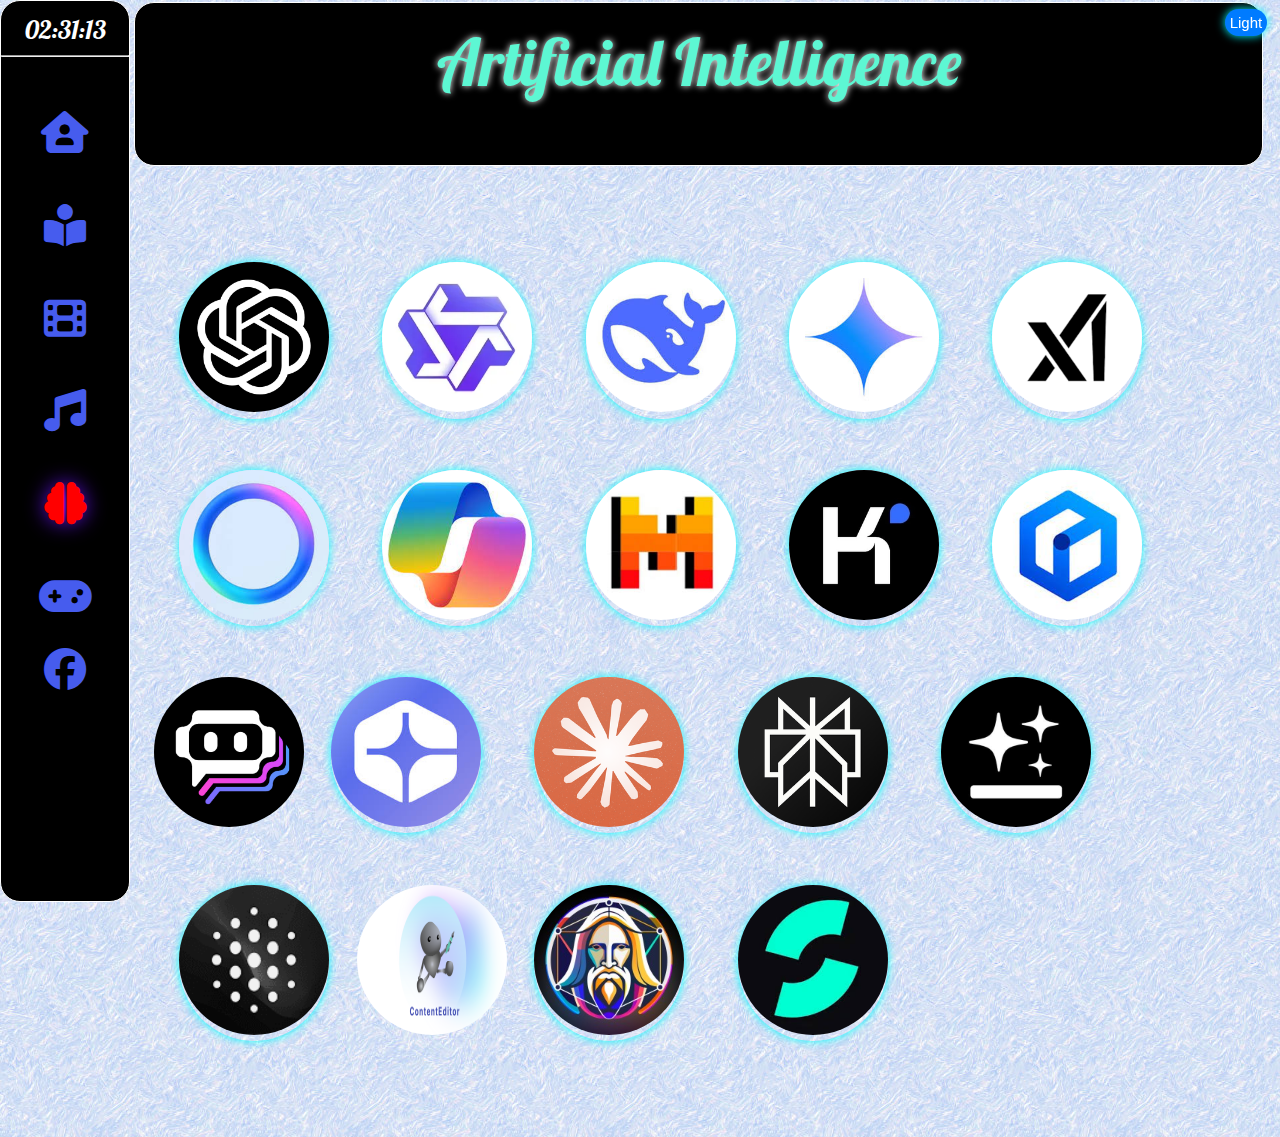
==== Code/AI/ttnt.html @ b78d7c68 "capnhatlan6" ====
<!DOCTYPE html>
<html lang="en">
<head>
    <meta charset="UTF-8">
    <meta name="viewport" content="width=device-width, initial-scale=1.0">
    <link rel="stylesheet" href="https://cdnjs.cloudflare.com/ajax/libs/font-awesome/6.7.2/css/all.min.css">
    <link rel="preconnect" href="https://fonts.googleapis.com">
    <link rel="preconnect" href="https://fonts.gstatic.com" crossorigin>
    <link href="https://fonts.googleapis.com/css2?family=Kablammo&family=Lobster&family=Moo+Lah+Lah&family=Rubik+Gemstones&family=Yesteryear&display=swap" rel="stylesheet">
    <link rel="stylesheet" href="../../reset.css">
    <link rel="stylesheet" href="../../style.css">
    <link rel="stylesheet" href="ttnt.css">
    <title>AI</title>
</head>
<body>
    <div class="thanh-ben">
        <div class="clock">
            <span id="hours">00</span>:<span id="minutes">00</span>:<span id="seconds">00</span>
        </div>
        <hr>
        <div class="icon">
            <a href="../../index.html"><i class="fa-solid fa-house-user"></i></a> <br>
            <a href="https://hmg09.github.io/Web_quizsprint/"><i class="fa-solid fa-book-open-reader"></i></a> <br>
            <a href=""><i class="fa-solid fa-film"></i></a> <br>
            <a href=""><i class="fa-solid fa-music"></i></a> <br>
            <a href=""><i class="fa-solid fa-brain"></i></a> <br>
            <a href=""><i class="fa-solid fa-gamepad"></i></a> <br> <br> <br> <br>
            <a href="https://www.facebook.com/quoc.tram.941412/"><i class="fa-brands fa-facebook"></i></a>
        </div>
    </div>
    <div class="head">
        <h1>Artificial Intelligence</h1>
        <button id="toggleMode">Chuyển sang chế độ tối</button>
    </div>
    <marquee><div id="info-box"></div></marquee>
    <div class="congcu">
        <a href="https://chatgpt.com/" class="AI"><img src="../../tai-nguyen/image/anh-chatgpt.png" alt="Chat GPT"></a>
        <a href="https://chat.qwenlm.ai/" class="AI"><img src="../../tai-nguyen/image/anh-Qwen.webp" alt="Qwen"></a>
        <a href="https://chat.deepseek.com/" class="AI"><img src="../../tai-nguyen/image/anh-deepseek.jfif" alt="Deepseek"></a>
        <a href="https://gemini.google.com/app" class="AI"><img src="../../tai-nguyen/image/anh-gemini.jfif" alt="Gemini"></a>
        <a href="https://grok.com/" class="AI"><img src="../../tai-nguyen/image/anh-grok.png" alt="Grok"></a>
        <a href="https://www.meta.ai/" class="AI"><img src="../../tai-nguyen/image/anh-metaai.jfif" alt="Meta AI"></a>
        <a href="https://copilot.microsoft.com/chats/" class="AI"><img src="../../tai-nguyen/image/anh-Copilot.jfif" alt="Copilot"></a>
        <a href="https://chat.mistral.ai/chat" class="AI"><img src="../../tai-nguyen/image/anh-Mistral.jfif" alt="Mistral"></a>
        <a href="https://kimi.ai/" class="AI"><img src="../../tai-nguyen/image/anh-kimi.jfif" alt="Kimi"></a>
        <a href="https://yiyan.baidu.com/" class="AI"><img src="../../tai-nguyen/image/anh-ernie.jfif" alt=""></a>
        <a href="https://poe.com/" class="Ai"><img src="../../tai-nguyen/image/anh-poe.png" alt="Poe"></a>
        <a href="https://you.com/?chatMode=default" class="AI"><img src="../../tai-nguyen/image/anh-youchat.jfif" alt="Youchat"></a>
        <a href="https://claude.ai/new" class="AI"><img src="../../tai-nguyen/image/anh-claude.png" alt="Claude"></a>
        <a href="https://www.perplexity.ai/" class="AI"><img src="../../tai-nguyen/image/anh-perlexity.png" alt="Perplexity"></a>
        <a href="https://www.genspark.ai/" class="AI"><img src="../../tai-nguyen/image/anh-Genspark.jfif" alt="Genspark"></a>
        <a href="https://www.blackbox.ai/" class="AI"><img src="../../tai-nguyen/image/anh-blackbox.png" alt="Blackbox"></a>
        <a href="https://contenteditor.net/" class="Ai"><img src="../../tai-nguyen/image/anh-contenteditor.png" alt="Contenteditor"></a>
        <a href="https://app.leonardo.ai/" class="AI"><img src="../../tai-nguyen/image/anh-leonardoai.jfif" alt="Leonardo"></a>
        <a href="https://www.shakker.ai/home" class="AI"><img src="../../tai-nguyen/image/anh-shakker.jfif" alt="Shakker"></a>
    </div>
    <script src="../../script.js"></script>
</body>
</html>
---- style.css ----
html{
    scroll-behavior: smooth;
    font-size: 62.5%;
}
body{
    background: url('./tai-nguyen/image/anhnen1.webp');
    font-family: -apple-system, BlinkMacSystemFont, "Segoe UI", Roboto, Oxygen-Sans, Ubuntu, Cantarell, "Helvetica Neue",sans-serif;
    font-family: "Lobster", serif;
    overflow-x: hidden;
    overflow-y: auto;
}
button {
    padding: 10px 20px;
    font-size: 1rem;
    cursor: pointer;
    border: none;
    border-radius: 5px;
    background-color: #007bff;
    color: white;
    transition: background-color 0.3s ease, transform 0.3s ease;
}

button:hover {
    background-color: #0056b3;
    transform: scale(1.05);
}

/* Chế độ sáng */
body.light-mode {
    background:url('./tai-nguyen/image/anhnen2.jpg');
    height: 100vh;
    width: 100vw;
}

body.light-mode button {
    background-color: #007bff;
}

/* Chế độ tối */
body.dark-mode {
    background:url('./tai-nguyen/image/anhnen1.webp') center repeat fixed;
    height: 100vh;
    width: 100vw;
}

body.dark-mode button {
    background-color: #bb86fc;
}
::wet-scrollbar{
    width: 0.5rem;
}
html::-webkit-scrollbar {
    width: 0.9vw; /* Độ rộng của thanh scrollbar */
}

html::-webkit-scrollbar-track {
    background: #000000; /* Màu nền */
    border-radius: 10px; /* Bo tròn viền */
}

html::-webkit-scrollbar-thumb {
    background: #39eeff; /* Màu chính */
    border-radius: 10px; /* Bo tròn viền */
    border: 0.1vw solid #f0f0f0; /* Viền ngoài */
}

html::-webkit-scrollbar-thumb:hover {
    background: #78f9f6; /* Màu khi hover */
}
.thanh-ben{
    width: 10vw;
    height: 100vh;
    background-color: black;
    display: block;
    border: 0.1rem double white;
    border-radius: 2rem;
}
.clock{
    color: white;
    user-select: none;
    /* border: 0.1rem solid white; */
    font-size: 2vw;
    text-align: center;
    border-radius: 50rem;
    padding: 0.7rem;
    margin-top: 1vh;
    /* box-shadow: 0rem 0rem 1rem cyan; */
}
a{
    font-size: 3.3vw;
    color: rgb(70, 92, 238);
}
a:hover{
    color: rgb(70, 154, 238);
    text-decoration: none;
    font-size: 4vw;
}
.icon{
    text-align: center;
    height: 100vh;
}
.fa-house-user{
    color: red;
    text-shadow: 0 0 2rem rgb(91, 15, 221);
}
.fa-solid{
    margin-top: 5.5vh;
}
.head{
    padding-top: 3vh;
    display: block;
    user-select: none;
    height: 15vh;
    width:88vw;
    background: black;
    margin-top: -100vh;
    margin-left: 10.5vw;
    color: rgb(93, 247, 211);
    font-size: 5vw;
    text-align: center;
    border-radius: 2rem;
    border: 0.1rem solid white;
    text-shadow: 0rem 0rem 0.7rem white;
}
h1{
    display: block;
}
#toggleMode{
    position: fixed;
    top: 1vh;
    right: 1vw;
    background-color: #007bff;
    color: white;
    border-radius: 3rem;
    border: none;
    padding: 0.5rem;
    font-size: 1.5rem;
    cursor: pointer;
    transition: background-color 0.3s ease, transform 0.3s ease;
    box-shadow: 0 0 10px #00ffff;
}
#toggleMode:hover{
    background-color: #0056b3;
    transform: scale(1.05);
}
#info-box {
    font-size: 1.7vw;
    background: rgba(0, 0, 0, 0.7);
    padding: 1rem;
    border-radius: 50rem;
    display: inline-block;
    box-shadow: 0 0 10px #00ffff;
    color: #f0f0f0;
    margin-left: 11vw;
    margin-top: 1vh;
    user-select: none;
}

/* Giao diện điện thoại */
@media screen and (max-width: 600px) {
    .thanh-ben{
        width: 20vw;
        height: 100vh;
        background-color: black;
        display: block;
        border: 0.1rem double white;
        border-radius: 2rem;
    }
    .head{
        padding-top: 1.5vh;
    display: block;
    user-select: none;
    height: 6vh;
    width:70vw;
    background: black;
    margin-top: -100vh;
    margin-left: 24vw;
    color: rgb(93, 247, 211);
    font-size: 8vw;
    text-align: center;
    border-radius: 2rem;
    border: 0.1rem solid white;
    text-shadow: 0rem 0rem 0.7rem white;
    }
button {
    /* padding: 10px 20px; */
    font-size: 1rem;
    cursor: pointer;
    border: none;
    border-radius: 5px;
    background-color: #007bff;
    color: white;
    transition: background-color 0.3s ease, transform 0.3s ease;
    margin-top: 87vh;
    margin-right: 83vw;
    }
    a{
        font-size: 8vw;
        color: rgb(70, 92, 238);
    }
    a:hover{
        color: rgb(70, 154, 238);
        text-decoration: none;
        font-size: 9vw;
    }
    .clock{
        color: white;
        user-select: none;
        /* border: 0.1rem solid white; */
        font-size: 5vw;
        text-align: center;
        border-radius: 50rem;
        padding: 0.7rem;
        margin-top: 1vh;
        /* box-shadow: 0rem 0rem 1rem cyan; */
    }
    #info-box {
        font-size: 5vw;
        background: rgba(0, 0, 0, 0.7);
        padding: 1rem;
        border-radius: 50rem;
        display: inline-block;
        box-shadow: 0 0 10px #00ffff;
        color: #f0f0f0;
        margin-left: 11vw;
        margin-top: 1vh;
        user-select: none;
    }
}
---- Code/AI/ttnt.css ----
.fa-brain{
    color: red;
    text-shadow: 0 0 2rem rgb(91, 15, 221);
}
.fa-house-user{
    color: rgb(70, 92, 238);
    text-shadow: none;
}
.congcu{
    /* background-color: aqua; */
    width: 86vw;height: 100vh;
    margin-left: 12vw;
    margin-top: 2vh;

}
.AI{
    display: inline-block;
    box-shadow: 0rem 0rem 1rem cyan;
    margin: 2vw;
    border-radius: 50%;
}
img{
    border-radius: 50%;
    width: 15rem;
    height: 15rem;
}
@media only screen and (max-width: 600px) {
    img{
        width: 10rem;
        height: 10rem;
    }
    .congcu{
        /* background-color: aqua; */
        width: auto;
        height: 100vh;
        margin-left: 30vw;
        margin-top: 2vh;
    }
}
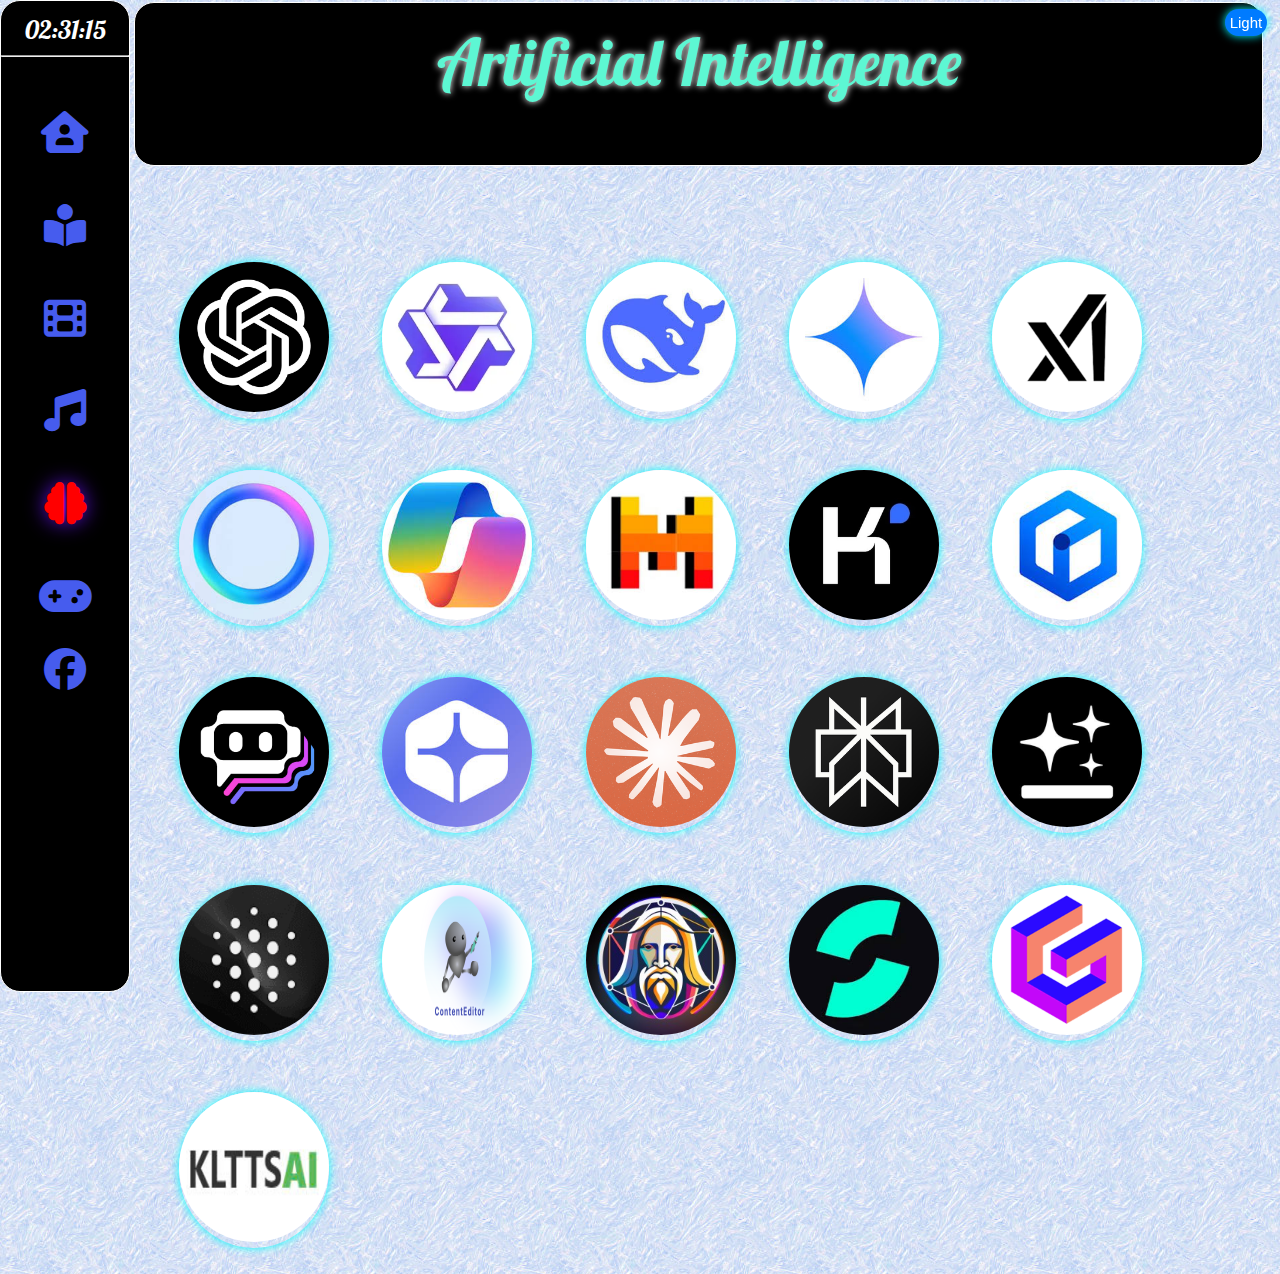
==== commit 6e92372a: "capnhatlan7" ====
--- a/Code/AI/ttnt.html
+++ b/Code/AI/ttnt.html
@@ -44,15 +44,17 @@
         <a href="https://chat.mistral.ai/chat" class="AI"><img src="../../tai-nguyen/image/anh-Mistral.jfif" alt="Mistral"></a>
         <a href="https://kimi.ai/" class="AI"><img src="../../tai-nguyen/image/anh-kimi.jfif" alt="Kimi"></a>
         <a href="https://yiyan.baidu.com/" class="AI"><img src="../../tai-nguyen/image/anh-ernie.jfif" alt=""></a>
-        <a href="https://poe.com/" class="Ai"><img src="../../tai-nguyen/image/anh-poe.png" alt="Poe"></a>
+        <a href="https://poe.com/" class="AI"><img src="../../tai-nguyen/image/anh-poe.png" alt="Poe"></a>
         <a href="https://you.com/?chatMode=default" class="AI"><img src="../../tai-nguyen/image/anh-youchat.jfif" alt="Youchat"></a>
         <a href="https://claude.ai/new" class="AI"><img src="../../tai-nguyen/image/anh-claude.png" alt="Claude"></a>
         <a href="https://www.perplexity.ai/" class="AI"><img src="../../tai-nguyen/image/anh-perlexity.png" alt="Perplexity"></a>
         <a href="https://www.genspark.ai/" class="AI"><img src="../../tai-nguyen/image/anh-Genspark.jfif" alt="Genspark"></a>
         <a href="https://www.blackbox.ai/" class="AI"><img src="../../tai-nguyen/image/anh-blackbox.png" alt="Blackbox"></a>
-        <a href="https://contenteditor.net/" class="Ai"><img src="../../tai-nguyen/image/anh-contenteditor.png" alt="Contenteditor"></a>
+        <a href="https://contenteditor.net/" class="AI"><img src="../../tai-nguyen/image/anh-contenteditor.png" alt="Contenteditor"></a>
         <a href="https://app.leonardo.ai/" class="AI"><img src="../../tai-nguyen/image/anh-leonardoai.jfif" alt="Leonardo"></a>
         <a href="https://www.shakker.ai/home" class="AI"><img src="../../tai-nguyen/image/anh-shakker.jfif" alt="Shakker"></a>
+        <a href="https://gamma.app/" class="AI"><img src="../../tai-nguyen/image/anh-gamma.png" alt="Gamma"></a>
+        <a href="https://test.klmedia.vn/" class="AI"><img src="../../tai-nguyen/image/anh-voiceai.jpg" alt="KLTTSAI"></a>
     </div>
     <script src="../../script.js"></script>
 </body>
--- a/style.css
+++ b/style.css
@@ -69,7 +69,7 @@
 }
 .thanh-ben{
     width: 10vw;
-    height: 100vh;
+    height: 110vh;
     background-color: black;
     display: block;
     border: 0.1rem double white;
@@ -113,7 +113,7 @@
     height: 15vh;
     width:88vw;
     background: black;
-    margin-top: -100vh;
+    margin-top: -110vh;
     margin-left: 10.5vw;
     color: rgb(93, 247, 211);
     font-size: 5vw;
--- a/Code/AI/ttnt.css
+++ b/Code/AI/ttnt.css
@@ -8,10 +8,10 @@
 }
 .congcu{
     /* background-color: aqua; */
-    width: 86vw;height: 100vh;
+    width: 86vw;
+    height: auto;
     margin-left: 12vw;
     margin-top: 2vh;
-
 }
 .AI{
     display: inline-block;
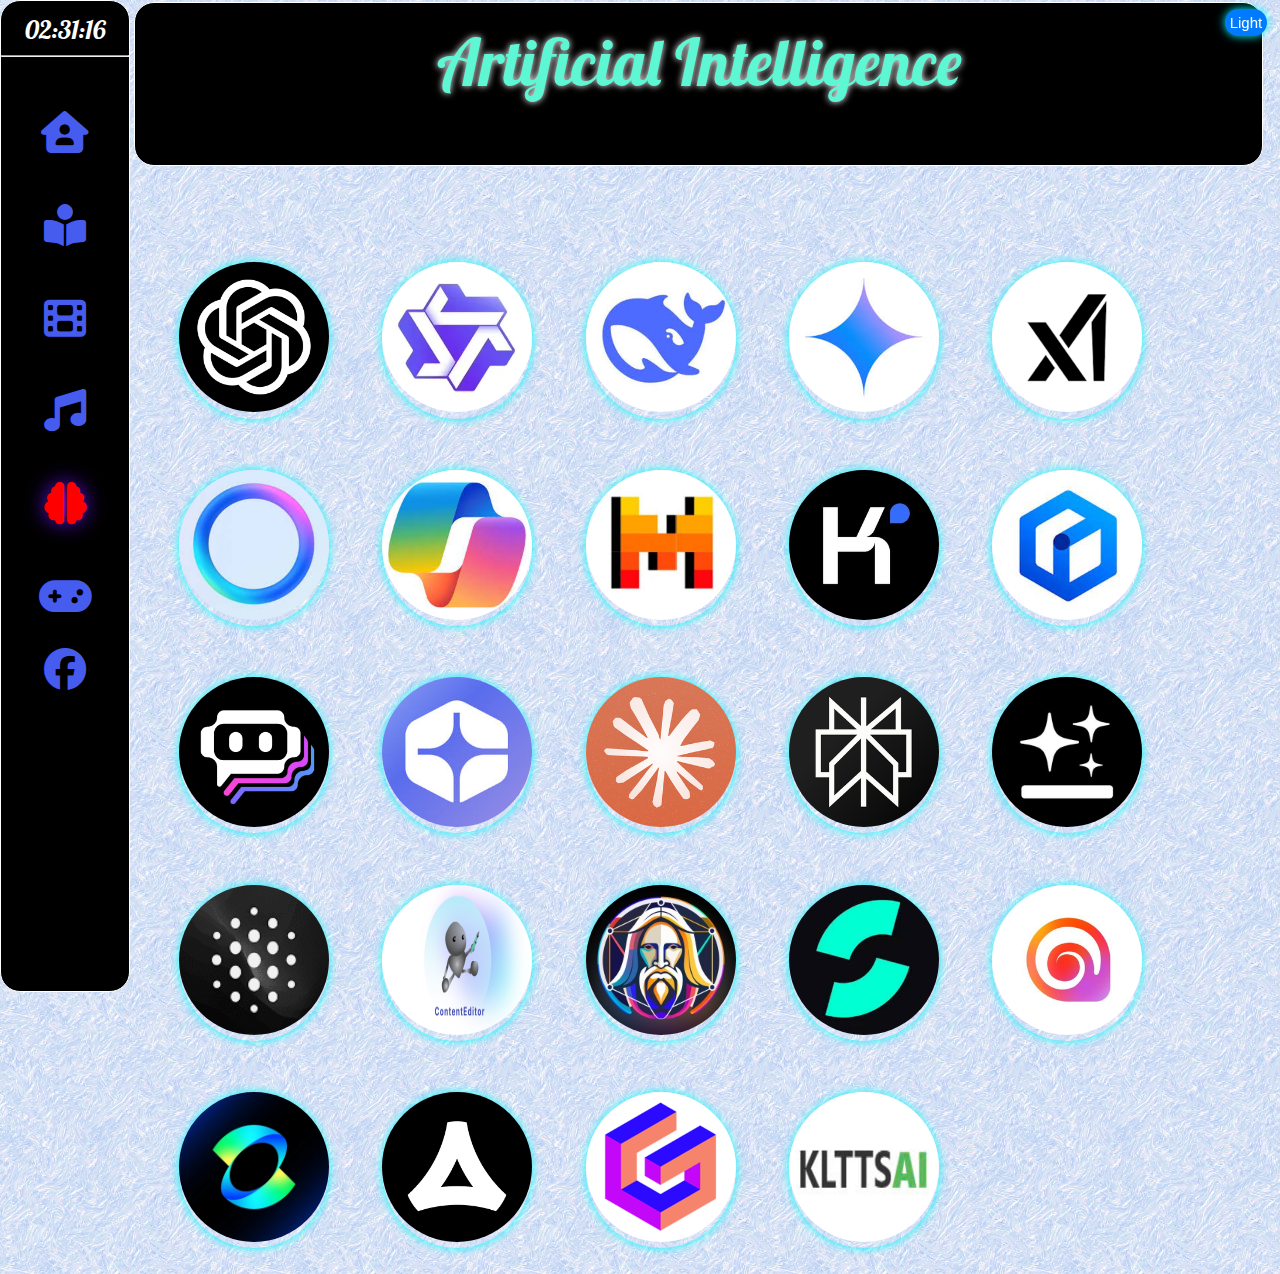
==== commit e2e784b2: "capnhatan8" ====
--- a/Code/AI/ttnt.html
+++ b/Code/AI/ttnt.html
@@ -34,27 +34,30 @@
     </div>
     <marquee><div id="info-box"></div></marquee>
     <div class="congcu">
-        <a href="https://chatgpt.com/" class="AI"><img src="../../tai-nguyen/image/anh-chatgpt.png" alt="Chat GPT"></a>
-        <a href="https://chat.qwenlm.ai/" class="AI"><img src="../../tai-nguyen/image/anh-Qwen.webp" alt="Qwen"></a>
-        <a href="https://chat.deepseek.com/" class="AI"><img src="../../tai-nguyen/image/anh-deepseek.jfif" alt="Deepseek"></a>
-        <a href="https://gemini.google.com/app" class="AI"><img src="../../tai-nguyen/image/anh-gemini.jfif" alt="Gemini"></a>
-        <a href="https://grok.com/" class="AI"><img src="../../tai-nguyen/image/anh-grok.png" alt="Grok"></a>
-        <a href="https://www.meta.ai/" class="AI"><img src="../../tai-nguyen/image/anh-metaai.jfif" alt="Meta AI"></a>
-        <a href="https://copilot.microsoft.com/chats/" class="AI"><img src="../../tai-nguyen/image/anh-Copilot.jfif" alt="Copilot"></a>
-        <a href="https://chat.mistral.ai/chat" class="AI"><img src="../../tai-nguyen/image/anh-Mistral.jfif" alt="Mistral"></a>
-        <a href="https://kimi.ai/" class="AI"><img src="../../tai-nguyen/image/anh-kimi.jfif" alt="Kimi"></a>
-        <a href="https://yiyan.baidu.com/" class="AI"><img src="../../tai-nguyen/image/anh-ernie.jfif" alt=""></a>
-        <a href="https://poe.com/" class="AI"><img src="../../tai-nguyen/image/anh-poe.png" alt="Poe"></a>
-        <a href="https://you.com/?chatMode=default" class="AI"><img src="../../tai-nguyen/image/anh-youchat.jfif" alt="Youchat"></a>
-        <a href="https://claude.ai/new" class="AI"><img src="../../tai-nguyen/image/anh-claude.png" alt="Claude"></a>
-        <a href="https://www.perplexity.ai/" class="AI"><img src="../../tai-nguyen/image/anh-perlexity.png" alt="Perplexity"></a>
-        <a href="https://www.genspark.ai/" class="AI"><img src="../../tai-nguyen/image/anh-Genspark.jfif" alt="Genspark"></a>
-        <a href="https://www.blackbox.ai/" class="AI"><img src="../../tai-nguyen/image/anh-blackbox.png" alt="Blackbox"></a>
-        <a href="https://contenteditor.net/" class="AI"><img src="../../tai-nguyen/image/anh-contenteditor.png" alt="Contenteditor"></a>
-        <a href="https://app.leonardo.ai/" class="AI"><img src="../../tai-nguyen/image/anh-leonardoai.jfif" alt="Leonardo"></a>
-        <a href="https://www.shakker.ai/home" class="AI"><img src="../../tai-nguyen/image/anh-shakker.jfif" alt="Shakker"></a>
-        <a href="https://gamma.app/" class="AI"><img src="../../tai-nguyen/image/anh-gamma.png" alt="Gamma"></a>
-        <a href="https://test.klmedia.vn/" class="AI"><img src="../../tai-nguyen/image/anh-voiceai.jpg" alt="KLTTSAI"></a>
+        <a target="_blank" href="https://chatgpt.com/" class="AI"><img src="../../tai-nguyen/image/anh-chatgpt.png" alt="Chat GPT"></a>
+        <a target="_blank" href="https://chat.qwenlm.ai/" class="AI"><img src="../../tai-nguyen/image/anh-Qwen.webp" alt="Qwen"></a>
+        <a target="_blank" href="https://chat.deepseek.com/" class="AI"><img src="../../tai-nguyen/image/anh-deepseek.jfif" alt="Deepseek"></a>
+        <a target="_blank" href="https://gemini.google.com/app" class="AI"><img src="../../tai-nguyen/image/anh-gemini.jfif" alt="Gemini"></a>
+        <a target="_blank" href="https://grok.com/" class="AI"><img src="../../tai-nguyen/image/anh-grok.png" alt="Grok"></a>
+        <a target="_blank" href="https://www.meta.ai/" class="AI"><img src="../../tai-nguyen/image/anh-metaai.jfif" alt="Meta AI"></a>
+        <a target="_blank" href="https://copilot.microsoft.com/chats/" class="AI"><img src="../../tai-nguyen/image/anh-Copilot.jfif" alt="Copilot"></a>
+        <a target="_blank" href="https://chat.mistral.ai/chat" class="AI"><img src="../../tai-nguyen/image/anh-Mistral.jfif" alt="Mistral"></a>
+        <a target="_blank" href="https://kimi.ai/" class="AI"><img src="../../tai-nguyen/image/anh-kimi.jfif" alt="Kimi"></a>
+        <a target="_blank" href="https://yiyan.baidu.com/" class="AI"><img src="../../tai-nguyen/image/anh-ernie.jfif" alt=""></a>
+        <a target="_blank" href="https://poe.com/" class="AI"><img src="../../tai-nguyen/image/anh-poe.png" alt="Poe"></a>
+        <a target="_blank" href="https://you.com/?chatMode=default" class="AI"><img src="../../tai-nguyen/image/anh-youchat.jfif" alt="Youchat"></a>
+        <a target="_blank" href="https://claude.ai/new" class="AI"><img src="../../tai-nguyen/image/anh-claude.png" alt="Claude"></a>
+        <a target="_blank" href="https://www.perplexity.ai/" class="AI"><img src="../../tai-nguyen/image/anh-perlexity.png" alt="Perplexity"></a>
+        <a target="_blank" href="https://www.genspark.ai/" class="AI"><img src="../../tai-nguyen/image/anh-Genspark.jfif" alt="Genspark"></a>
+        <a target="_blank" href="https://www.blackbox.ai/" class="AI"><img src="../../tai-nguyen/image/anh-blackbox.png" alt="Blackbox"></a>
+        <a target="_blank" href="https://contenteditor.net/" class="AI"><img src="../../tai-nguyen/image/anh-contenteditor.png" alt="Contenteditor"></a>
+        <a target="_blank" href="https://app.leonardo.ai/" class="AI"><img src="../../tai-nguyen/image/anh-leonardoai.jfif" alt="Leonardo"></a>
+        <a target="_blank" href="https://www.shakker.ai/home" class="AI"><img src="../../tai-nguyen/image/anh-shakker.jfif" alt="Shakker"></a>
+        <a target="_blank" href="https://hailuoai.video/" class="AI"><img src="../../tai-nguyen/image/anh-Hailuo.png" alt="Hailua Ai"></a>
+        <a target="_blank" href="https://klingai.com/" class="AI"><img src="../../tai-nguyen/image/anh-Kling.webp" alt="Kling Ai"></a>
+        <a target="_blank" href="https://vivago.ai/studio" class="AI"><img src="../../tai-nguyen/image/anh-Vivago.png" alt="Vivago"></a>
+        <a target="_blank" href="https://gamma.app/" class="AI"><img src="../../tai-nguyen/image/anh-gamma.png" alt="Gamma"></a>
+        <a target="_blank" href="https://test.klmedia.vn/" class="AI"><img src="../../tai-nguyen/image/anh-voiceai.jpg" alt="KLTTSAI"></a>
     </div>
     <script src="../../script.js"></script>
 </body>
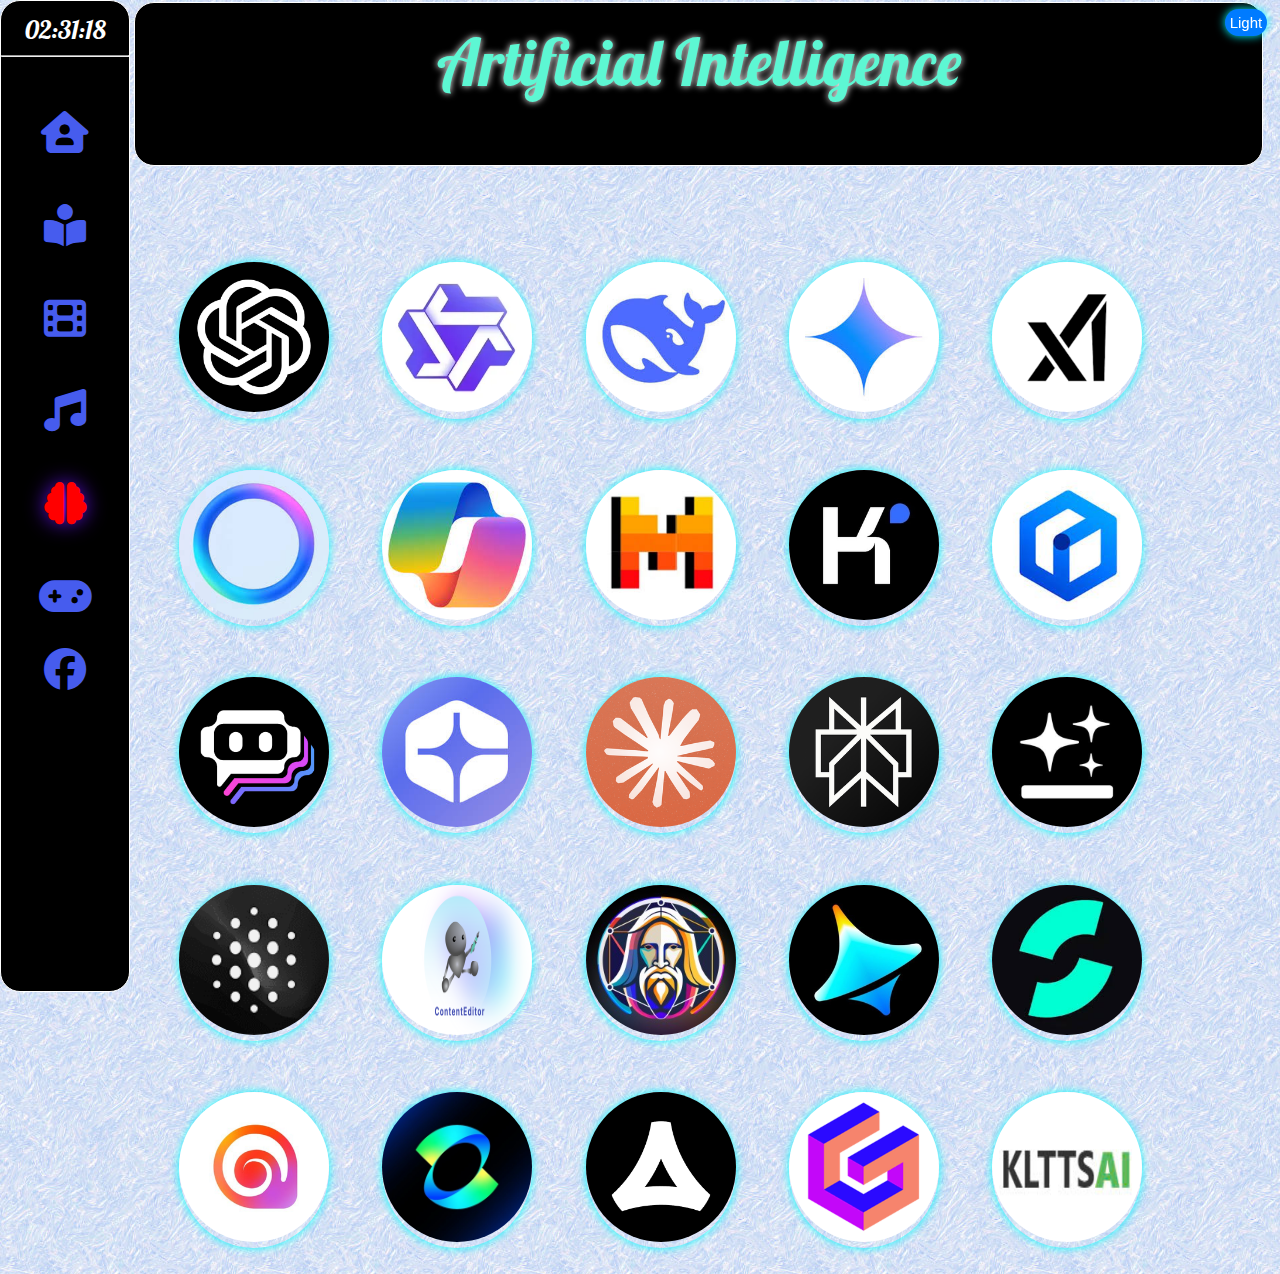
==== commit dddf59ce: "capnhatlan9" ====
--- a/Code/AI/ttnt.html
+++ b/Code/AI/ttnt.html
@@ -52,6 +52,7 @@
         <a target="_blank" href="https://www.blackbox.ai/" class="AI"><img src="../../tai-nguyen/image/anh-blackbox.png" alt="Blackbox"></a>
         <a target="_blank" href="https://contenteditor.net/" class="AI"><img src="../../tai-nguyen/image/anh-contenteditor.png" alt="Contenteditor"></a>
         <a target="_blank" href="https://app.leonardo.ai/" class="AI"><img src="../../tai-nguyen/image/anh-leonardoai.jfif" alt="Leonardo"></a>
+        <a target="_blank" href="https://dreamina.capcut.com/ai-tool/home" class="AI"><img src="../../tai-nguyen/image/anh-Dreamina.png" alt="Dreamina"></a>
         <a target="_blank" href="https://www.shakker.ai/home" class="AI"><img src="../../tai-nguyen/image/anh-shakker.jfif" alt="Shakker"></a>
         <a target="_blank" href="https://hailuoai.video/" class="AI"><img src="../../tai-nguyen/image/anh-Hailuo.png" alt="Hailua Ai"></a>
         <a target="_blank" href="https://klingai.com/" class="AI"><img src="../../tai-nguyen/image/anh-Kling.webp" alt="Kling Ai"></a>
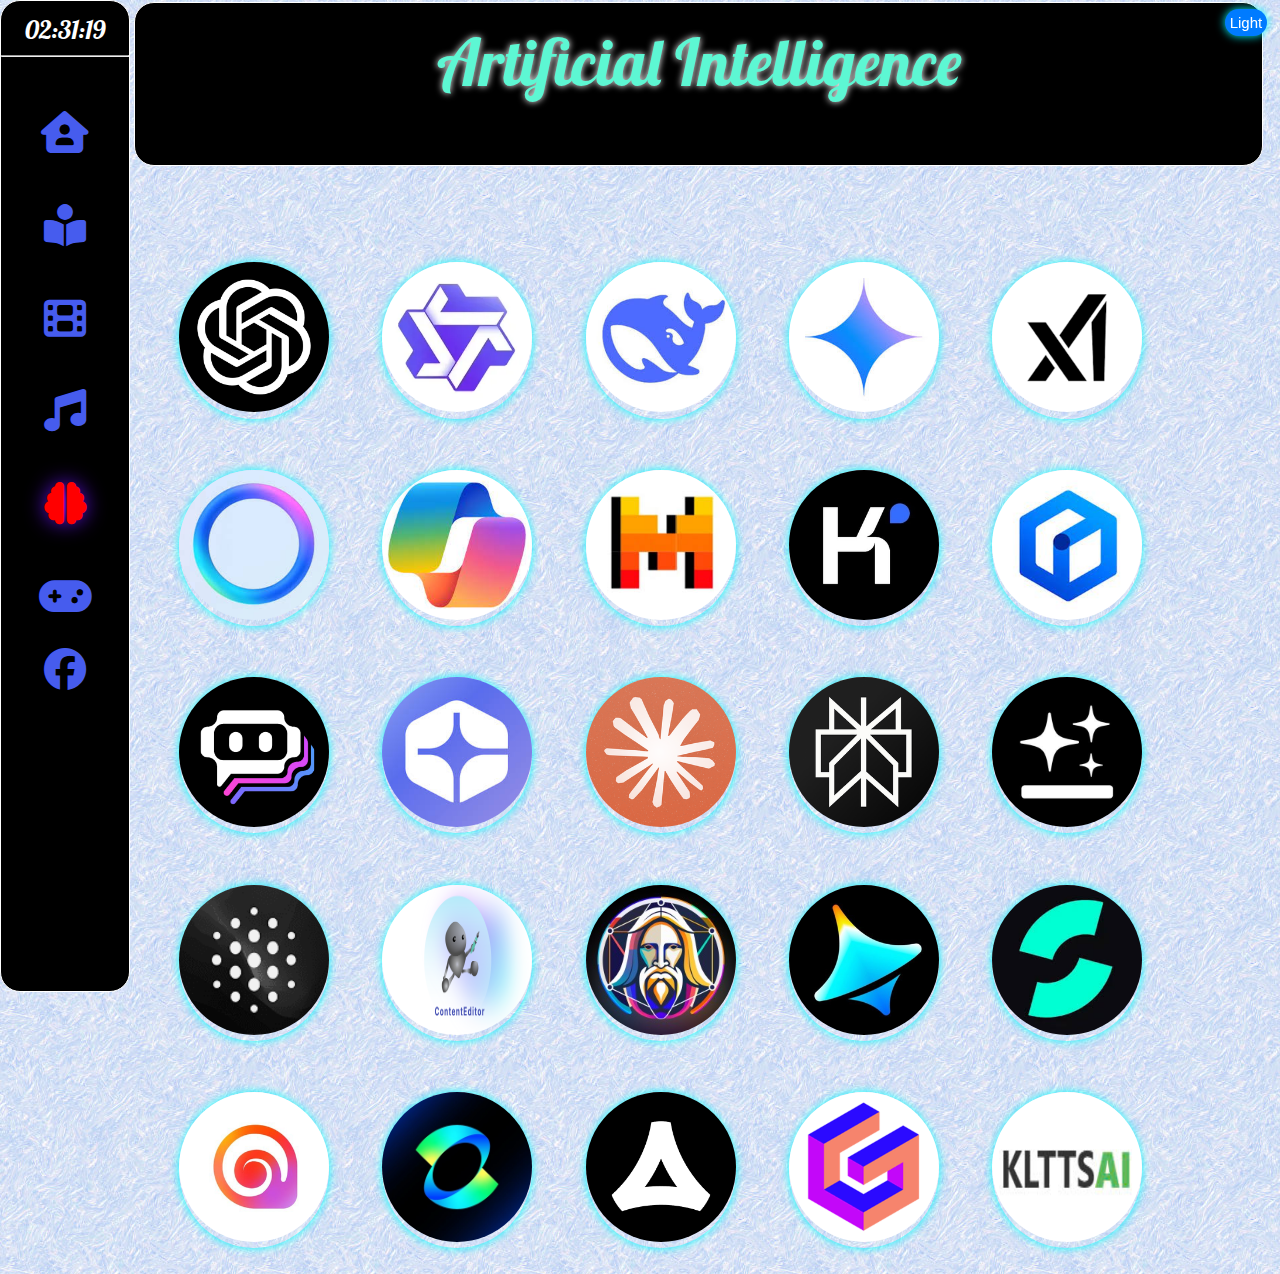
==== commit 439cc1f6: "sualan6" ====
--- a/Code/AI/ttnt.html
+++ b/Code/AI/ttnt.html
@@ -35,30 +35,55 @@
     <marquee><div id="info-box"></div></marquee>
     <div class="congcu">
         <a target="_blank" href="https://chatgpt.com/" class="AI"><img src="../../tai-nguyen/image/anh-chatgpt.png" alt="Chat GPT"></a>
+                                                                                                                                                                 
         <a target="_blank" href="https://chat.qwenlm.ai/" class="AI"><img src="../../tai-nguyen/image/anh-Qwen.webp" alt="Qwen"></a>
+                                                                                                                                                                 
         <a target="_blank" href="https://chat.deepseek.com/" class="AI"><img src="../../tai-nguyen/image/anh-deepseek.jfif" alt="Deepseek"></a>
+                                                                                                                                                                 
         <a target="_blank" href="https://gemini.google.com/app" class="AI"><img src="../../tai-nguyen/image/anh-gemini.jfif" alt="Gemini"></a>
+                                                                                                                                                                 
         <a target="_blank" href="https://grok.com/" class="AI"><img src="../../tai-nguyen/image/anh-grok.png" alt="Grok"></a>
+                                                                                                                                                                 
         <a target="_blank" href="https://www.meta.ai/" class="AI"><img src="../../tai-nguyen/image/anh-metaai.jfif" alt="Meta AI"></a>
+                                                                                                                                                                 
         <a target="_blank" href="https://copilot.microsoft.com/chats/" class="AI"><img src="../../tai-nguyen/image/anh-Copilot.jfif" alt="Copilot"></a>
+                                                                                                                                                                 
         <a target="_blank" href="https://chat.mistral.ai/chat" class="AI"><img src="../../tai-nguyen/image/anh-Mistral.jfif" alt="Mistral"></a>
+                                                                                                                                                                 
         <a target="_blank" href="https://kimi.ai/" class="AI"><img src="../../tai-nguyen/image/anh-kimi.jfif" alt="Kimi"></a>
+                                                                                                                                                                 
         <a target="_blank" href="https://yiyan.baidu.com/" class="AI"><img src="../../tai-nguyen/image/anh-ernie.jfif" alt=""></a>
+                                                                                                                                                                 
         <a target="_blank" href="https://poe.com/" class="AI"><img src="../../tai-nguyen/image/anh-poe.png" alt="Poe"></a>
+                                                                                                                                                                 
         <a target="_blank" href="https://you.com/?chatMode=default" class="AI"><img src="../../tai-nguyen/image/anh-youchat.jfif" alt="Youchat"></a>
+                                                                                                                                                                 
         <a target="_blank" href="https://claude.ai/new" class="AI"><img src="../../tai-nguyen/image/anh-claude.png" alt="Claude"></a>
+                                                                                                                                                                 
         <a target="_blank" href="https://www.perplexity.ai/" class="AI"><img src="../../tai-nguyen/image/anh-perlexity.png" alt="Perplexity"></a>
+                                                                                                                                                                 
         <a target="_blank" href="https://www.genspark.ai/" class="AI"><img src="../../tai-nguyen/image/anh-Genspark.jfif" alt="Genspark"></a>
+                                                                                                                                                                 
         <a target="_blank" href="https://www.blackbox.ai/" class="AI"><img src="../../tai-nguyen/image/anh-blackbox.png" alt="Blackbox"></a>
+                                                                                                                                                                 
         <a target="_blank" href="https://contenteditor.net/" class="AI"><img src="../../tai-nguyen/image/anh-contenteditor.png" alt="Contenteditor"></a>
+                                                                                                                                                                 
         <a target="_blank" href="https://app.leonardo.ai/" class="AI"><img src="../../tai-nguyen/image/anh-leonardoai.jfif" alt="Leonardo"></a>
+                                                                                                                                                                 
         <a target="_blank" href="https://dreamina.capcut.com/ai-tool/home" class="AI"><img src="../../tai-nguyen/image/anh-Dreamina.png" alt="Dreamina"></a>
+                                                                                                                                                                 
         <a target="_blank" href="https://www.shakker.ai/home" class="AI"><img src="../../tai-nguyen/image/anh-shakker.jfif" alt="Shakker"></a>
+                                                                                                                                                                 
         <a target="_blank" href="https://hailuoai.video/" class="AI"><img src="../../tai-nguyen/image/anh-Hailuo.png" alt="Hailua Ai"></a>
+                                                                                                                                                                 
         <a target="_blank" href="https://klingai.com/" class="AI"><img src="../../tai-nguyen/image/anh-Kling.webp" alt="Kling Ai"></a>
+                                                                                                                                                                 
         <a target="_blank" href="https://vivago.ai/studio" class="AI"><img src="../../tai-nguyen/image/anh-Vivago.png" alt="Vivago"></a>
+                                                                                                                                                                 
         <a target="_blank" href="https://gamma.app/" class="AI"><img src="../../tai-nguyen/image/anh-gamma.png" alt="Gamma"></a>
+                                                                                                                                                                 
         <a target="_blank" href="https://test.klmedia.vn/" class="AI"><img src="../../tai-nguyen/image/anh-voiceai.jpg" alt="KLTTSAI"></a>
+                                                                                                                                                                 
     </div>
     <script src="../../script.js"></script>
 </body>
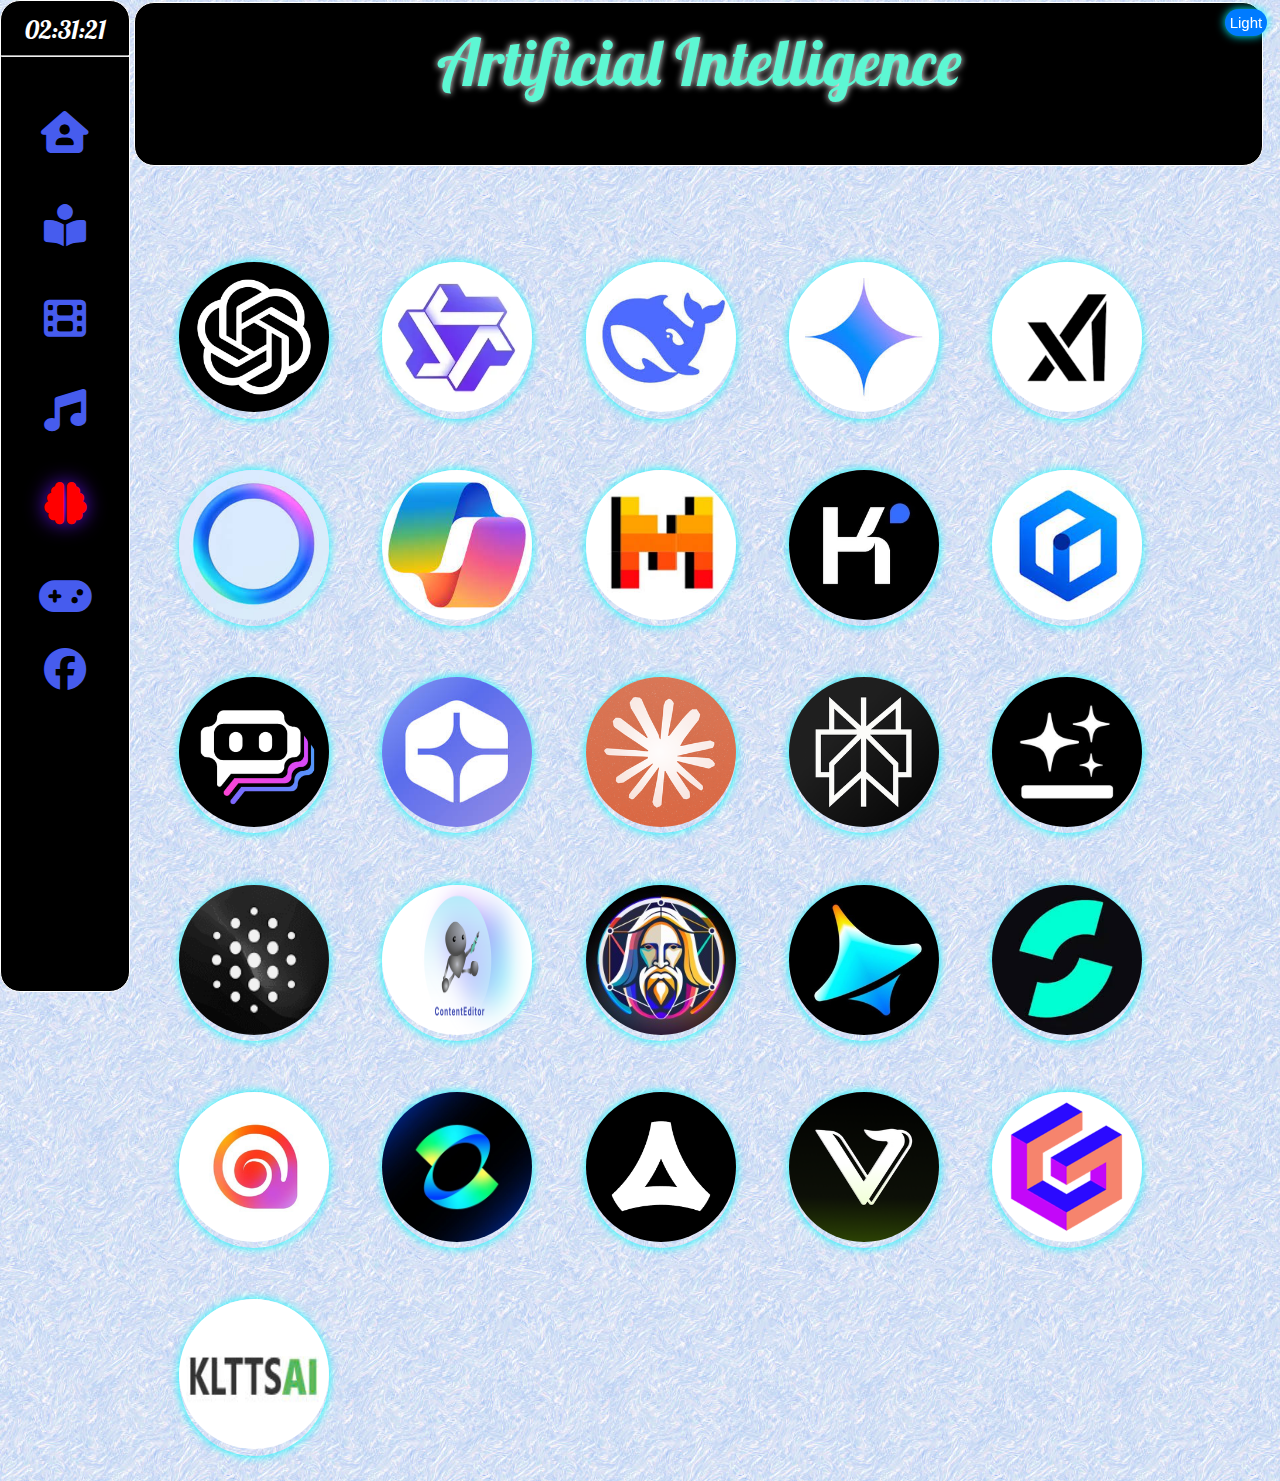
==== commit a6bca7b7: "capnhatlan10" ====
--- a/Code/AI/ttnt.html
+++ b/Code/AI/ttnt.html
@@ -80,6 +80,8 @@
                                                                                                                                                                  
         <a target="_blank" href="https://vivago.ai/studio" class="AI"><img src="../../tai-nguyen/image/anh-Vivago.png" alt="Vivago"></a>
                                                                                                                                                                  
+        <a target="_blank" href="https://viggle.ai/create-mix" class="AI"><img src="../../tai-nguyen/image/anh-viggle.png" alt="Viggle"></a>
+                                                                                                                                                                 
         <a target="_blank" href="https://gamma.app/" class="AI"><img src="../../tai-nguyen/image/anh-gamma.png" alt="Gamma"></a>
                                                                                                                                                                  
         <a target="_blank" href="https://test.klmedia.vn/" class="AI"><img src="../../tai-nguyen/image/anh-voiceai.jpg" alt="KLTTSAI"></a>
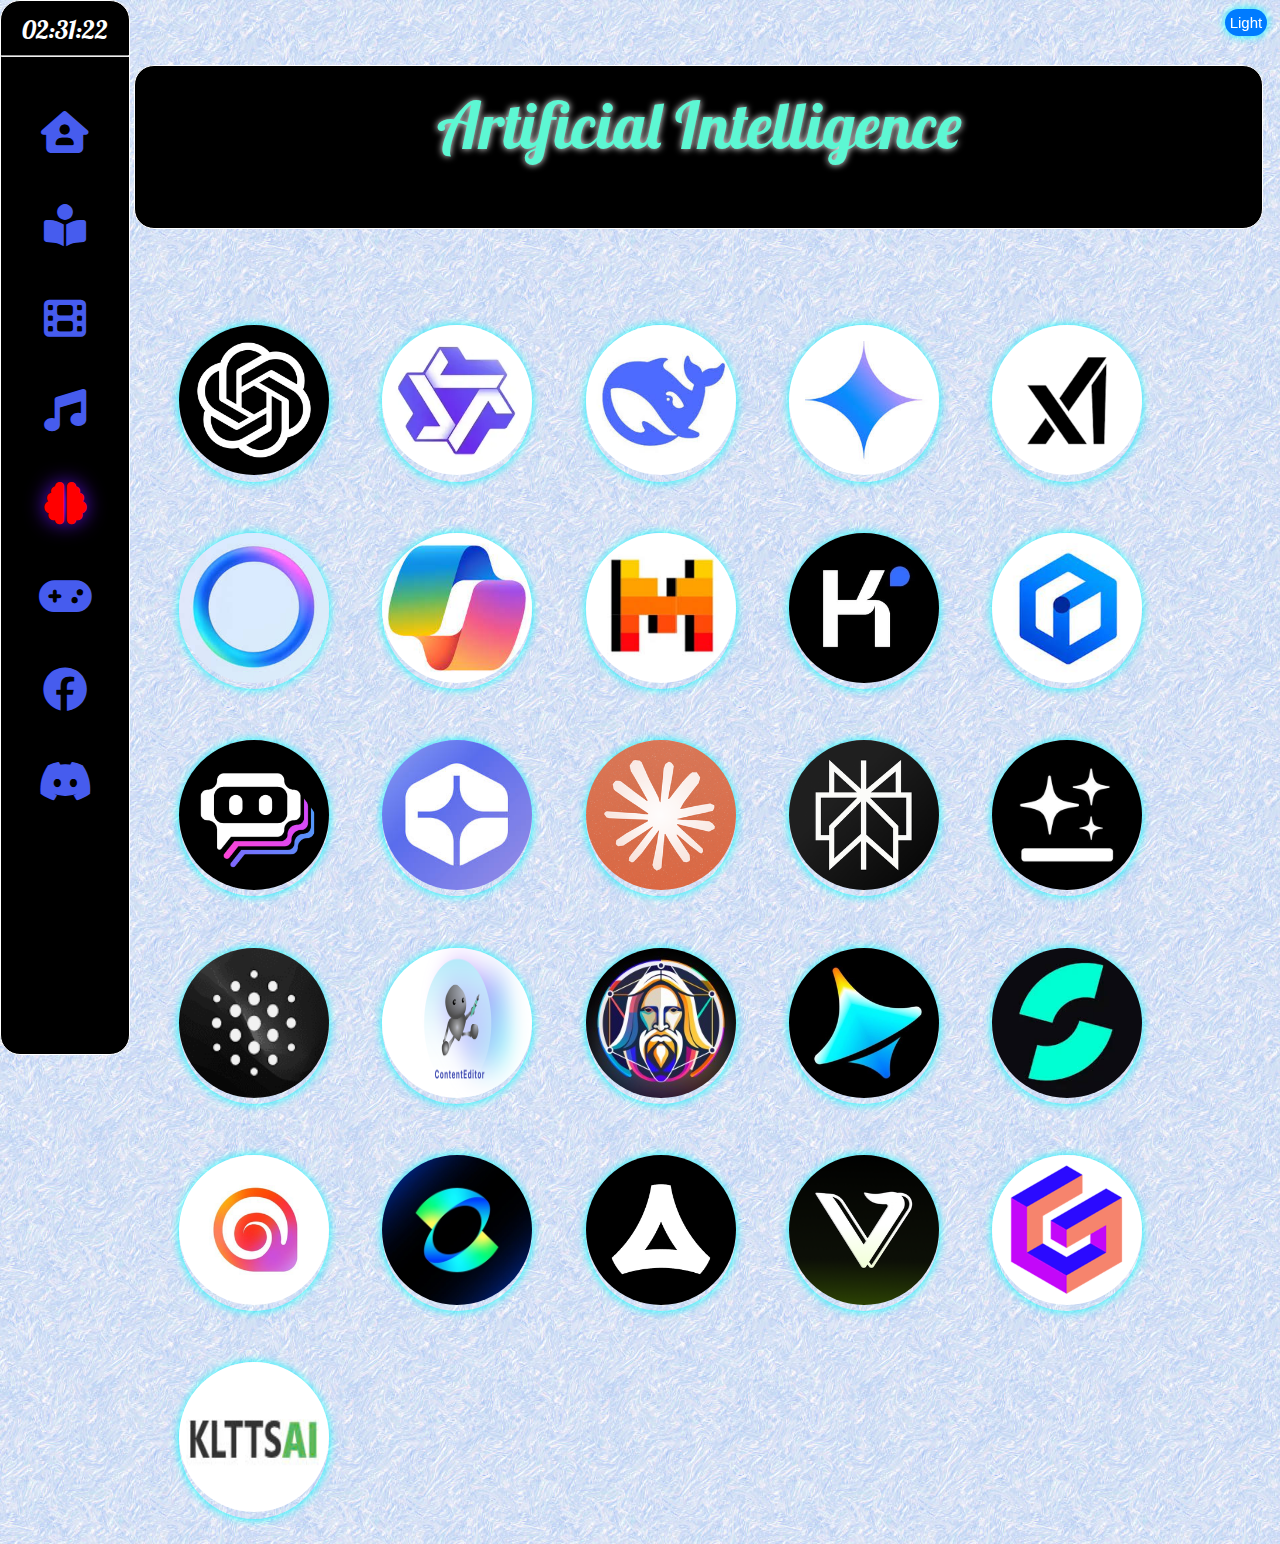
==== commit ecc5f29b: "sualan7" ====
--- a/Code/AI/ttnt.html
+++ b/Code/AI/ttnt.html
@@ -24,8 +24,9 @@
             <a href=""><i class="fa-solid fa-film"></i></a> <br>
             <a href=""><i class="fa-solid fa-music"></i></a> <br>
             <a href=""><i class="fa-solid fa-brain"></i></a> <br>
-            <a href=""><i class="fa-solid fa-gamepad"></i></a> <br> <br> <br> <br>
-            <a href="https://www.facebook.com/quoc.tram.941412/"><i class="fa-brands fa-facebook"></i></a>
+            <a href=""><i class="fa-solid fa-gamepad"></i></a> <br>
+            <a target="_blank" href="https://www.facebook.com/quoc.tram.941412/"><i class="fa-solid fa-brands fa-facebook"></i></a> <br>
+            <a target="_blank" href="https://discord.com/users/1254367557385846898"><i class="fa-solid fa-brands fa-discord"></i></a>
         </div>
     </div>
     <div class="head">
--- a/style.css
+++ b/style.css
@@ -69,7 +69,7 @@
 }
 .thanh-ben{
     width: 10vw;
-    height: 110vh;
+    height: 117vh;
     background-color: black;
     display: block;
     border: 0.1rem double white;
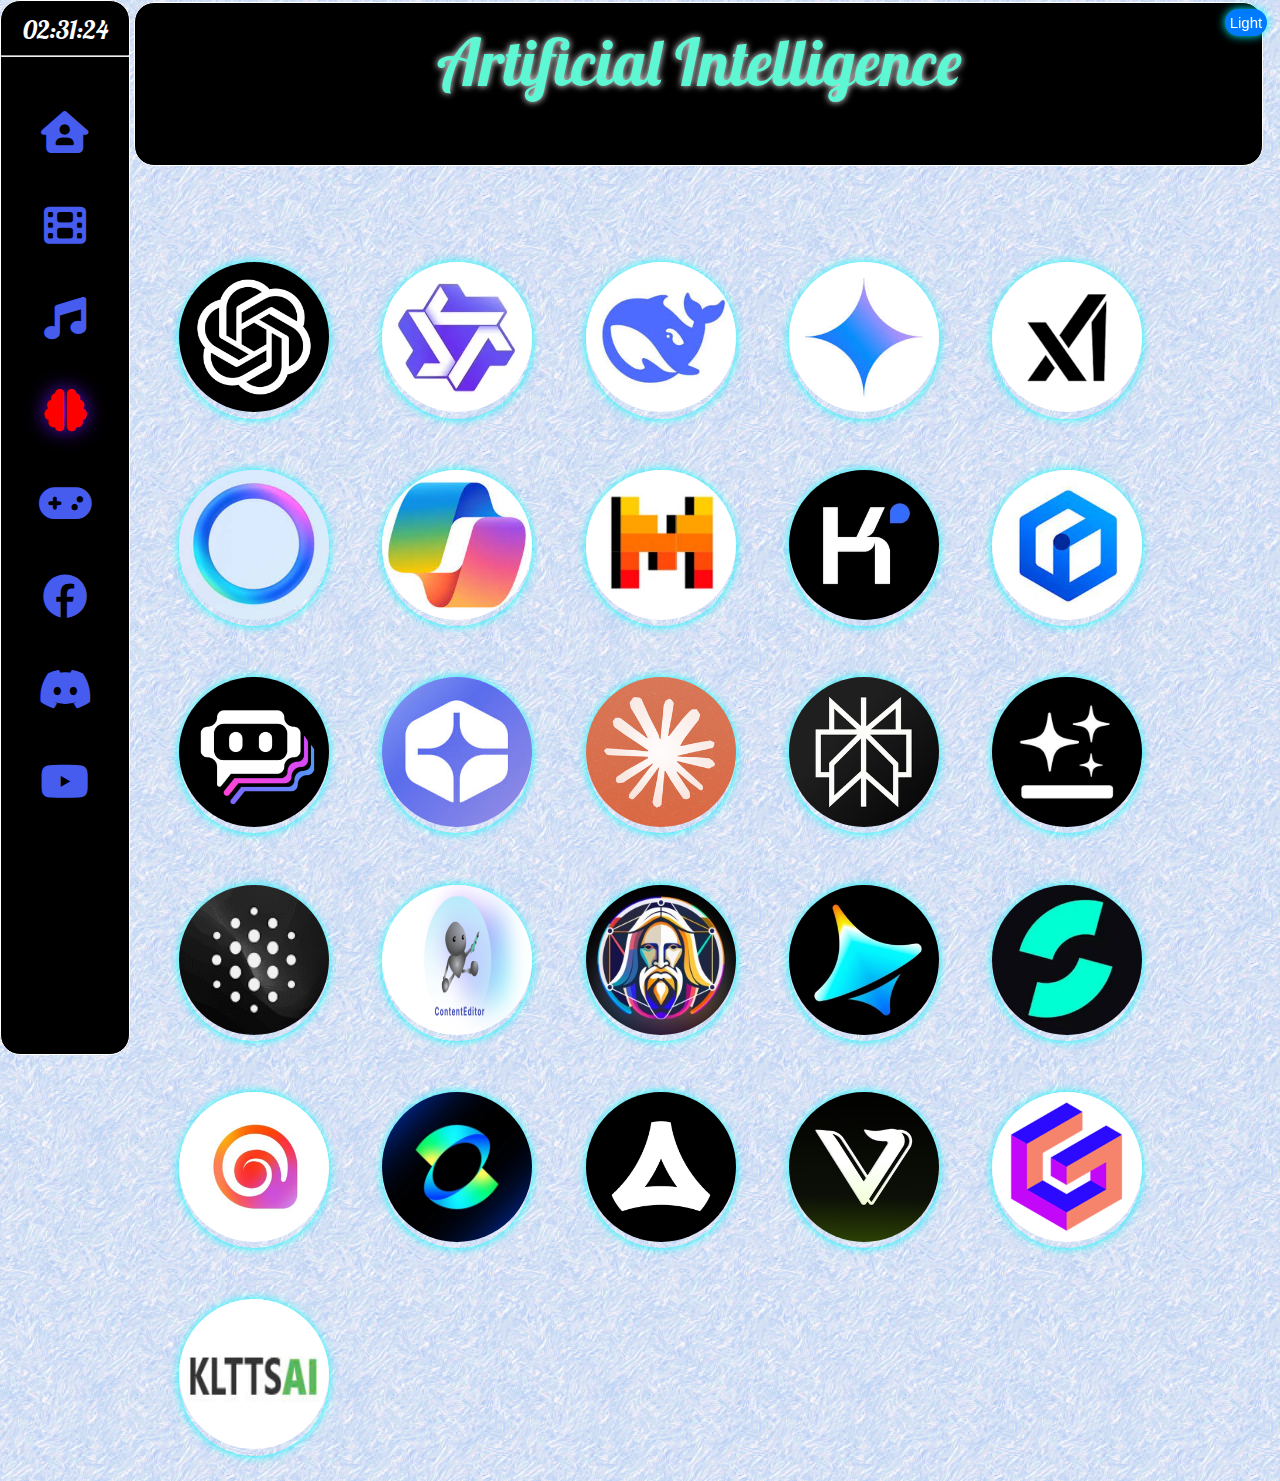
==== commit 3ee05cfe: "capnhatlan12.1" ====
--- a/Code/AI/ttnt.html
+++ b/Code/AI/ttnt.html
@@ -20,13 +20,13 @@
         <hr>
         <div class="icon">
             <a href="../../index.html"><i class="fa-solid fa-house-user"></i></a> <br>
-            <a href="https://hmg09.github.io/Web_quizsprint/"><i class="fa-solid fa-book-open-reader"></i></a> <br>
             <a href=""><i class="fa-solid fa-film"></i></a> <br>
             <a href=""><i class="fa-solid fa-music"></i></a> <br>
             <a href=""><i class="fa-solid fa-brain"></i></a> <br>
             <a href=""><i class="fa-solid fa-gamepad"></i></a> <br>
             <a target="_blank" href="https://www.facebook.com/quoc.tram.941412/"><i class="fa-solid fa-brands fa-facebook"></i></a> <br>
-            <a target="_blank" href="https://discord.com/users/1254367557385846898"><i class="fa-solid fa-brands fa-discord"></i></a>
+            <a target="_blank" href="https://discord.com/users/1254367557385846898"><i class="fa-solid fa-brands fa-discord"></i></a> <br>
+            <a target="_blank" href="https://youtube.com/@vui-cung-ai?si=dwWWcz9FK2lNjYrQ"><i class="fa-brands fa-youtube fa-solid"></i></a>
         </div>
     </div>
     <div class="head">
--- a/style.css
+++ b/style.css
@@ -113,7 +113,7 @@
     height: 15vh;
     width:88vw;
     background: black;
-    margin-top: -110vh;
+    margin-top: -117vh;
     margin-left: 10.5vw;
     color: rgb(93, 247, 211);
     font-size: 5vw;
